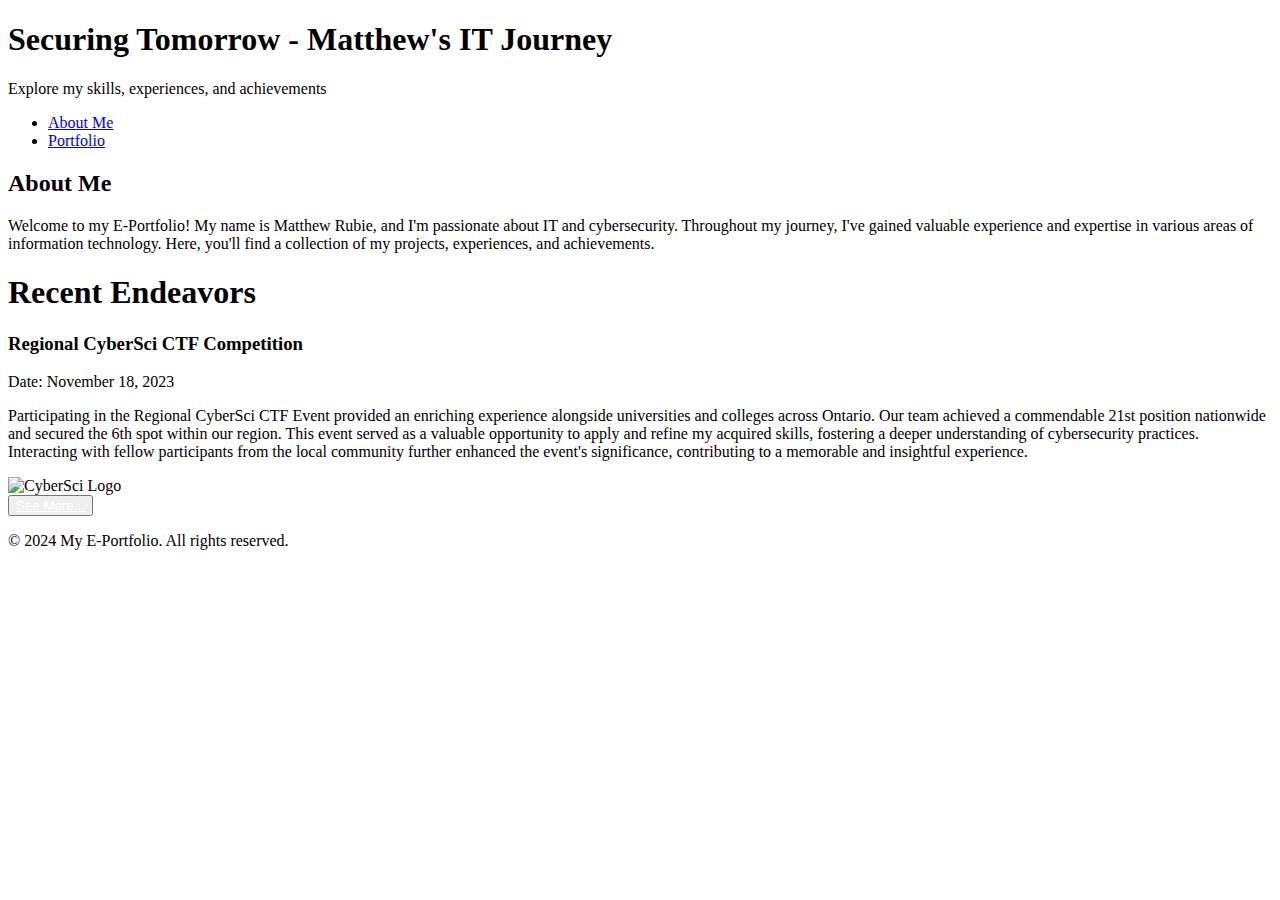
==== index.html @ 176cb1c3 "Added Website Files" ====
<!DOCTYPE html>
<html lang="en">
<head>
    <meta charset="UTF-8">
    <meta name="viewport" content="width=device-width, initial-scale=1.0">
    <title>Matthew Rubie's E-Portfolio</title>
    <link rel="stylesheet" href="../CSS/index_styles.css">
</head>
<body>
    <header class="header-with-banner">
        <div class="banner"></div>
        <div class="header-content">
            <h1>Securing Tomorrow - Matthew's IT Journey</h1>
            <p>Explore my skills, experiences, and achievements</p>
        </div>
    </header>
    <nav>
        <ul>
            <li><a href="../HTML/about.html">About Me</a></li>
            <li><a href="../HTML/portfolio.html">Portfolio</a></li>
        </ul>
    </nav>
    <section id="introduction">
        <div class="container">
            <div class="center">
                <h2>About Me</h2>
                <p>Welcome to my E-Portfolio! My name is Matthew Rubie, and I'm passionate about IT and cybersecurity. Throughout my journey, I've gained valuable experience and expertise in various areas of information technology. Here, you'll find a collection of my projects, experiences, and achievements.</p>
            </div>
        </div>
    </section>
    <div class="container">
        <section id="portfolio">
            <div class="center">
                <h1>Recent Endeavors</h1>
                <div class="section-container">
                    <div class="section">
                        <h3>Regional CyberSci CTF Competition</h3>
                        <p class="date">Date: November 18, 2023</p>
                        <p>
                            Participating in the Regional CyberSci CTF Event provided an enriching experience alongside universities and colleges across Ontario. 
                            Our team achieved a commendable 21st position nationwide and secured the 6th spot within our region. This event served as a valuable 
                            opportunity to apply and refine my acquired skills, fostering a deeper understanding of cybersecurity practices. Interacting with 
                            fellow participants from the local community further enhanced the event's significance, contributing to a memorable and insightful 
                            experience.
                        </p>
                        <div class="image-container">
                            <img src="../Images/CyberSci_Logo.jpg" alt="CyberSci Logo">
                        </div>
                    </div>
                </div>
                <button class="see-more-btn"><a href="../HTML/portfolio.html" style="color:white;">See More...</a></button>
            </div>
        </section>
    </div>
    <footer>
        <p>&copy; 2024 My E-Portfolio. All rights reserved.</p>
    </footer>
</body>
</html>
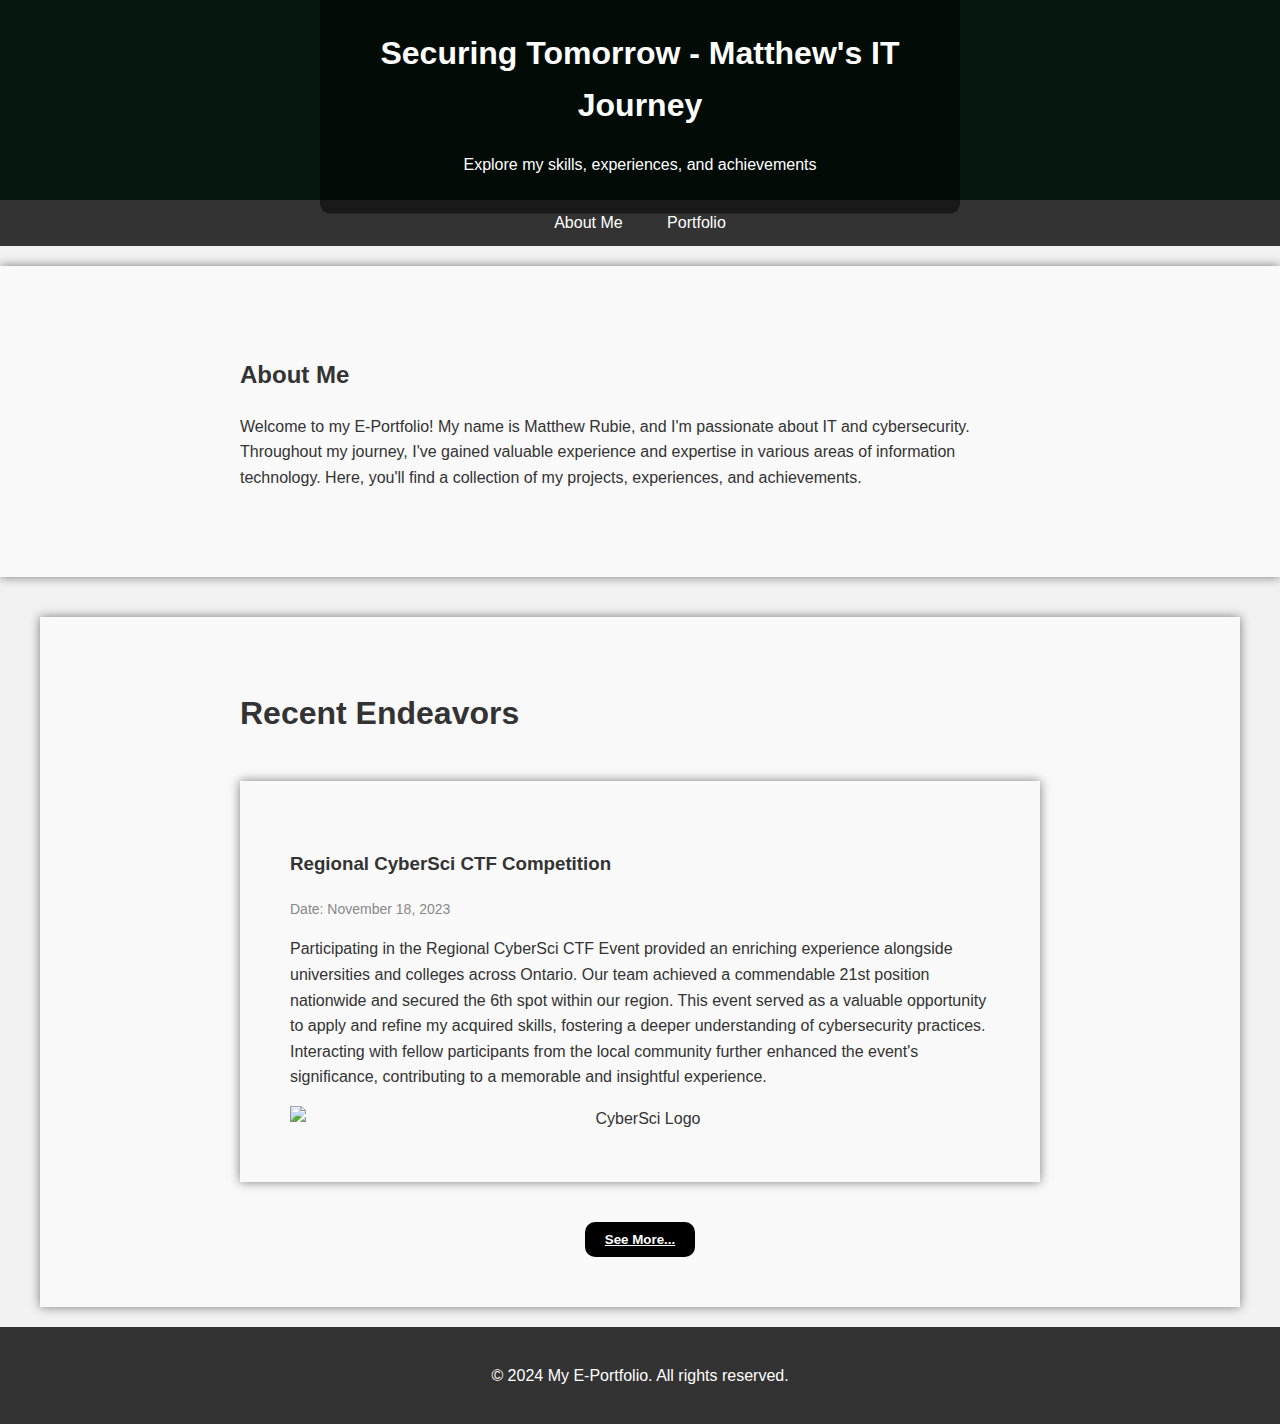
==== commit f00d0c9b: "Update index.html" ====
--- a/index.html
+++ b/index.html
@@ -4,7 +4,7 @@
     <meta charset="UTF-8">
     <meta name="viewport" content="width=device-width, initial-scale=1.0">
     <title>Matthew Rubie's E-Portfolio</title>
-    <link rel="stylesheet" href="../CSS/index_styles.css">
+    <link rel="stylesheet" href="index_styles.css">
 </head>
 <body>
     <header class="header-with-banner">
@@ -16,8 +16,8 @@
     </header>
     <nav>
         <ul>
-            <li><a href="../HTML/about.html">About Me</a></li>
-            <li><a href="../HTML/portfolio.html">Portfolio</a></li>
+            <li><a href="about.html">About Me</a></li>
+            <li><a href="portfolio.html">Portfolio</a></li>
         </ul>
     </nav>
     <section id="introduction">
--- a/index_styles.css
+++ b/index_styles.css
@@ -0,0 +1,158 @@
+body {
+    font-family: Arial, sans-serif;
+    margin: 0;
+    padding: 0;
+    background-color: #f2f2f2;
+    color: #333;
+    line-height: 1.6;
+}
+
+.container {
+    max-width: 1200px;
+    margin: 0 auto;
+    padding: 20px;
+}
+
+header {
+    background-color: #06170e;
+    color: #fff;
+    padding: 20px;
+    text-align: center;
+}
+
+nav {
+    background-color: #333;
+    padding: 10px 0;
+    text-align: center;
+}
+
+nav ul {
+    list-style-type: none;
+    margin: 0;
+    padding: 0;
+}
+
+nav ul li {
+    display: inline;
+}
+
+nav ul li a {
+    text-decoration: none;
+    color: #fff;
+    padding: 10px 20px;
+}
+
+nav ul li a:hover {
+    background-color: #03803f;
+}
+
+section {
+    padding: 50px;
+    background-color: #f9f9f9;
+    margin-top: 20px;
+}
+
+footer {
+    background-color: #333;
+    color: #fff;
+    text-align: center;
+    padding: 20px 0;
+}
+
+section {
+    padding: 50px;
+    background-color: #f9f9f9;
+    margin-top: 20px;
+    box-shadow: 0 0 10px rgba(0, 0, 0, 0.5); /* Add black drop-shadow */
+}
+
+.container {
+    max-width: 1200px;
+    margin: 0 auto;
+    padding: 20px;
+}
+
+.center {
+    max-width: 800px; /* Adjust the maximum width as needed */
+    margin: 0 auto; /* Center the section horizontally */
+}
+
+.section-container {
+    max-width: 800px; /* Adjust the maximum width as needed */
+    margin: 0 auto; /* Center the section container horizontally */
+    padding: 20px 0; /* Add spacing between sections */
+}
+
+.section {
+    padding: 50px; /* Add padding around each section */
+    background-color: #f9f9f9;
+    box-shadow: 0 0 10px rgba(0, 0, 0, 0.5); /* Add black drop-shadow */
+    margin-bottom: 20px; /* Add spacing between sections */
+}
+
+.image-container {
+    text-align: center; /* Center the image horizontally */
+}
+
+.image-container img {
+    max-width: 100%; /* Ensure the image fits within the container */
+    height: auto; /* Maintain aspect ratio */
+    display: block; /* Remove any default inline styling */
+    margin: 0 auto; /* Center the image horizontally */
+}
+
+.section h2 {
+    text-align: center; /* Center the <h2> within the section */
+}
+
+.section p {
+    text-align: left; /* Align the <p> text to the left */
+}
+
+.date {
+    font-size: 14px;
+    color: #888;
+}
+
+.see-more-btn {
+    display: block;
+    margin: 0 auto;
+    background-color: black;
+    color: white;
+    border: none;
+    padding: 10px 20px;
+    cursor: pointer;
+    font-weight: bold; /* Make the text bold */
+    border-radius: 10px; /* Round the corners of the button */
+}
+
+.header-with-banner {
+    position: relative;
+    margin: 0; /* Remove default margin */
+    padding: 0; /* Remove default padding */
+}
+
+.banner {
+    width: 100%;
+    height: 200px; /* Adjust the height of the banner */
+    background-image: url("../Images/Header_Image.png"); /* Path to your banner image */
+    background-size: cover; /* Cover the entire container */
+    background-position: center; /* Center the image within the container */
+    margin: 0; /* Remove margin */
+    padding: 0; /* Remove padding */
+}
+
+.header-content {
+    position: absolute;
+    top: 50%;
+    left: 50%;
+    transform: translate(-50%, -50%);
+    text-align: center;
+    color: #fff; /* Text color */
+    z-index: 1; /* Ensure header content appears above the banner */
+    background-color: rgba(0, 0, 0, 0.5); /* Semi-transparent grey background */
+    padding: 20px; /* Add padding to the content for better readability */
+    border-radius: 10px; /* Round out the edges */
+}
+
+
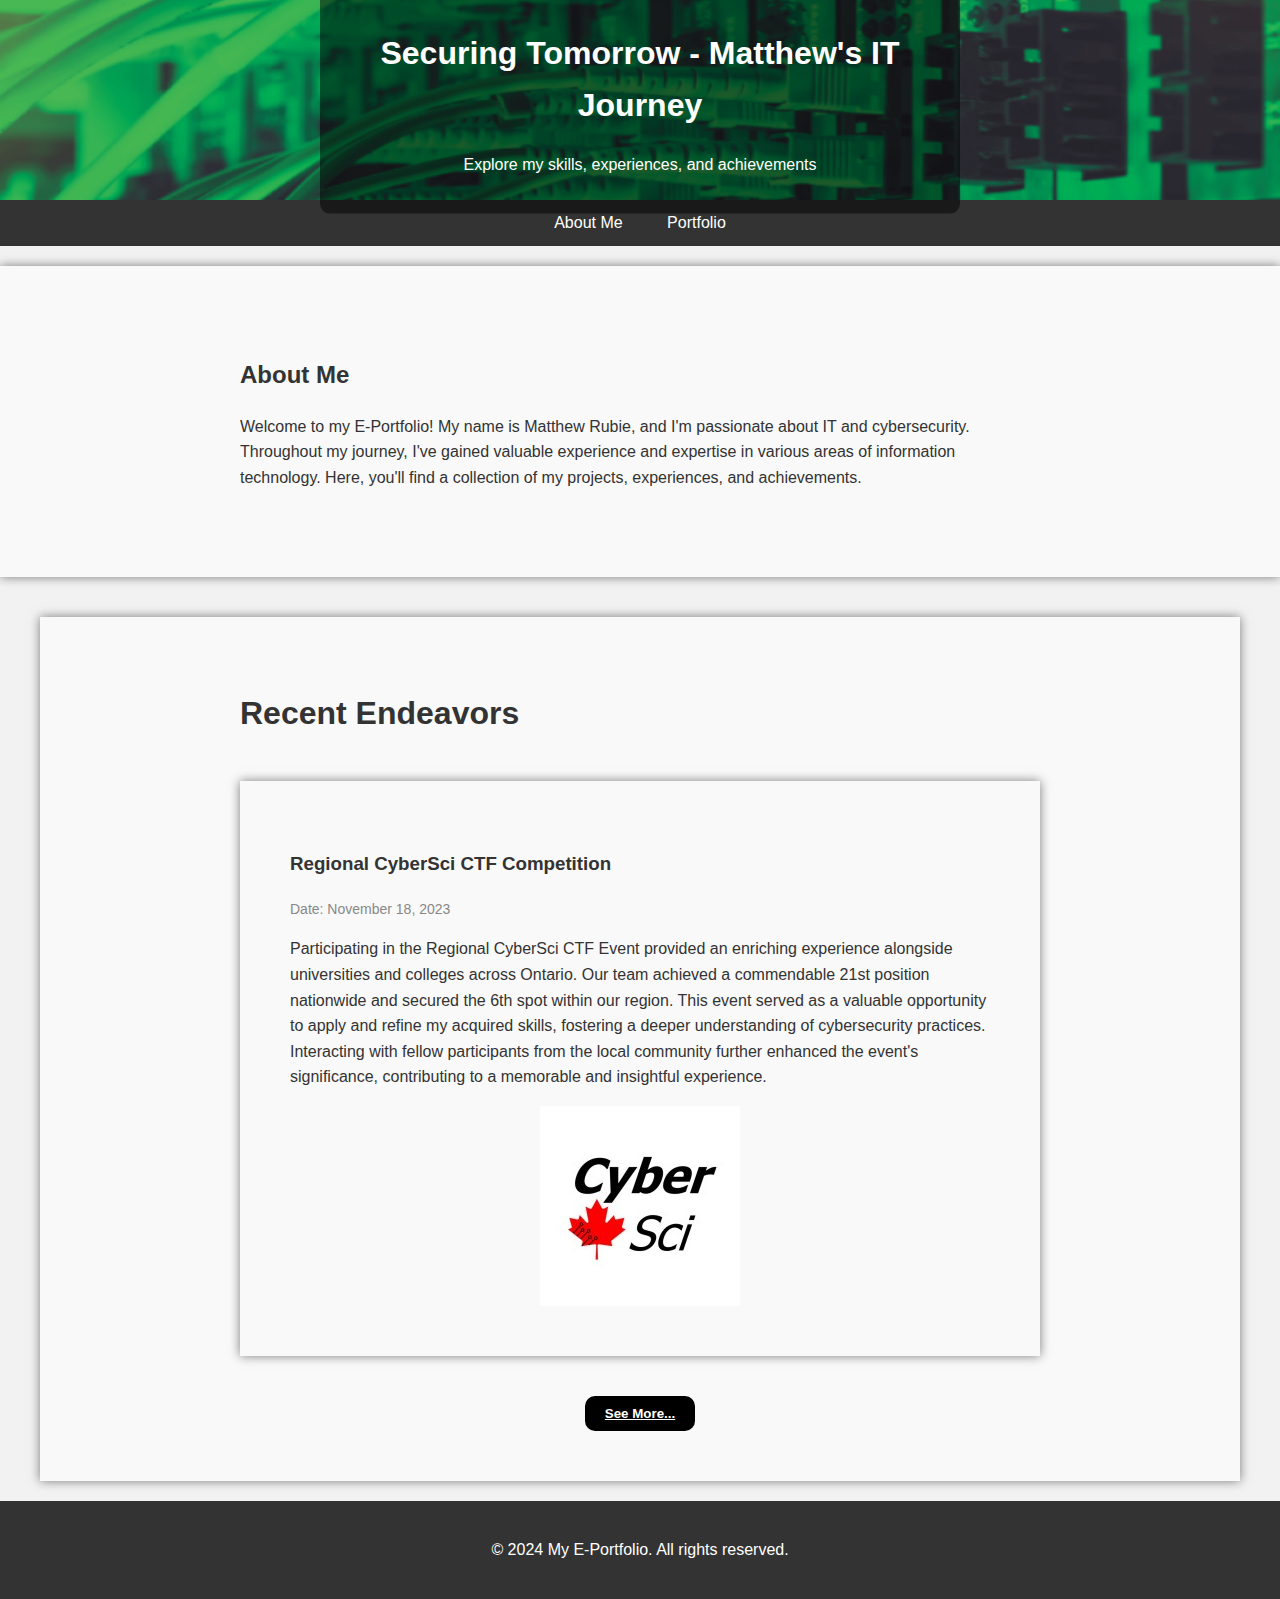
==== commit efb2bf88: "Update index.html" ====
--- a/index.html
+++ b/index.html
@@ -44,7 +44,7 @@
                             experience.
                         </p>
                         <div class="image-container">
-                            <img src="../Images/CyberSci_Logo.jpg" alt="CyberSci Logo">
+                            <img src="CyberSci_Logo.jpg" alt="CyberSci Logo">
                         </div>
                     </div>
                 </div>
--- a/index_styles.css
+++ b/index_styles.css
@@ -135,7 +135,7 @@
 .banner {
     width: 100%;
     height: 200px; /* Adjust the height of the banner */
-    background-image: url("../Images/Header_Image.png"); /* Path to your banner image */
+    background-image: url("Header_Image.png"); /* Path to your banner image */
     background-size: cover; /* Cover the entire container */
     background-position: center; /* Center the image within the container */
     margin: 0; /* Remove margin */
